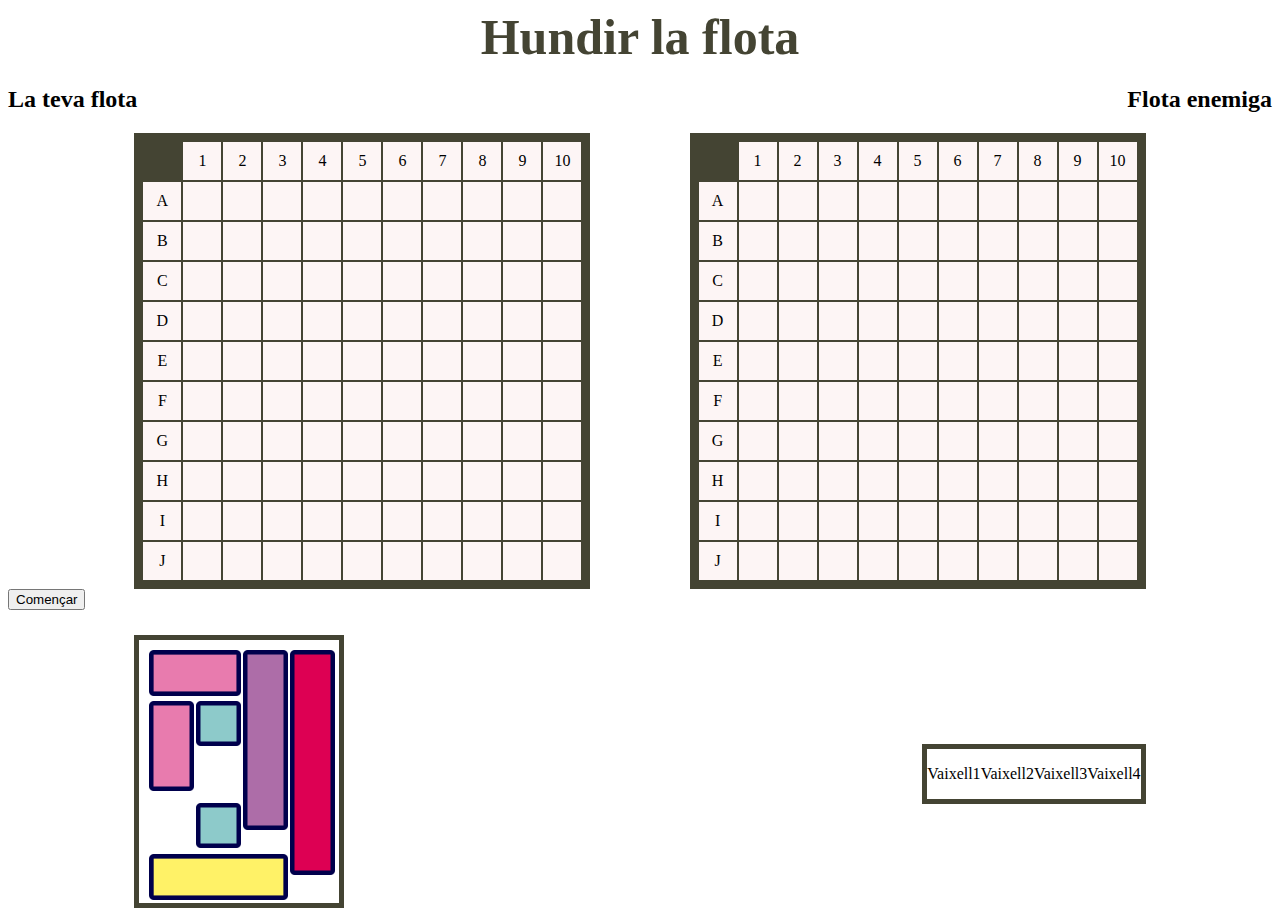
==== index.html @ cee7836c "vaixells ia" ====
<!DOCTYPE html>
<html lang="es">
<head>
    <meta charset="UTF-8">
    <meta http-equiv="X-UA-Compatible" content="IE=edge">
    <meta name="viewport" content="width=device-width, initial-scale=1.0">
    <title>Hundir Flota</title>
    <link rel="stylesheet" href="style.css">
    <script src="main.js"></script>
</head>
<body>
    <h1>Hundir la flota</h1>
    <div id="titols">
        <h2>La teva flota</h2>
        <h2>Flota enemiga</h2>
    </div>
    <div id="tauler">
        <div id="divTaula1"></div>
        <div id="divTaula2"></div>
    </div>
    <button id="començar" onclick="començarJoc()">Començar</button>
    <div id="vaixells">
        <div id="vtaula1">
            <div id="divIMG1">
                <img src="imatges/prueba2.png" alt="Vaixell1" id="v1" draggable="true">
            </div>
            <div id="divIMG2">
                <img src="imatges/creuer.png" alt="Vaixell1" id="v2" draggable="true">
            </div>
            <div id="divIMG3">
                <img src="imatges/cuirassat.png" alt="Vaixell1" id="v3" draggable="true">
            </div>
            <div id="divIMG4">
                <img src="imatges/portaavions.png" alt="Vaixell1" id="v4" draggable="true">
            </div>
            <div id="divIMG5">
                <img src="imatges/submari1.png" alt="Vaixell1" id="v5" draggable="true">
            </div>
            <div id="divIMG6">
                <img src="imatges/submari2.png" alt="Vaixell1" id="v6" draggable="true">
            </div>
            <div id="divIMG7">
                <img src="imatges/destructor2.png" alt="Vaixell1" id="v7" draggable="true">
            </div>

    </div>
    
    <div id="vtaula2">
        <p>Vaixell1</p>
        <p>Vaixell2</p>
        <p>Vaixell3</p>
        <p>Vaixell4</p>
    </div>
</body>
</html>
---- style.css ----
h1{
    text-align: center;
    font-family: 'Lobster', cursive;
    font-size: 50px;
    color: #443;
    margin: 0;
    padding: 0;
}
#tauler{
    display: flex;
    flex-direction: row;
    justify-content: space-between;
    align-items: center;
    margin: 0;
    padding: 0;
}
#titols{
    display: flex;
    flex-direction: row;
    justify-content: space-between;
    align-items: center;
    margin: 0;
    padding: 0;
}

table{
    margin: 0;
    table-layout: fixed;
    border: #443 8px solid;
    /* width: 250px; */
    /* height: 250px; */
    /* background-color: #fdf5f5; */
    /* vertical-align: middle; */
    /* text-align: center; */
    /* -webkit-box-sizing: border-box; */
    /* box-sizing: border-box; */
    /* box-shadow: 0px 0px 0px 1px #bdc3c7; */
    background-color: #443;
    border-spacing: 0;
}

td{
    /* border smallest line as posible */
    border: #443 1px solid;
    width:40px;
    height: 40px;
    background-color: #fdf5f5;
    vertical-align: middle;
    text-align: center;
    -webkit-box-sizing: border-box;
    /* box-sizing: border-box; */
    /* box-shadow: 0px 0px 0px 1px #bdc3c7; */
}

#vaixells{
    display: flex;
    flex-direction: row;
    justify-content: space-between;
    align-items: center;
    margin: 0;
    padding: 0;
}
#divTaula1{
    margin-left: 10%;
}
#divTaula2{
    margin-right: 10%;
}
#vtaula1{
    border: #443 5px solid;
    width: 180px;
    /* display: flex;
    flex-direction: row;
    justify-content: space-between;
    align-items: center; */

    padding: 10px;
    margin: 5px;
    margin-top: 2%;
    margin-left: 10%;

    /* grid */
    display: grid;

    grid-template-rows: 20% 20% 20% 20% 20%;
    grid-template-columns: 25% 25% 25% 25%;
    /* grid-gap: 3px; */
    grid-template-areas: 
    "area1 area1 area3 area4"
    "area7 area6 area3 area4"
    "area7 . area3 area4"
    ". area5 area3 area4"
    "area2 area2 area2 area4";
    
    grid-gap: 1%;


}
#vtaula2{
    border: #443 5px solid;
    display: flex;
    flex-direction: row;
    justify-content: space-between;
    align-items: center;
    margin: 0;
    margin-top: 2%;
    padding: 0;
    margin-right: 10%;
}
#divIMG1{
    grid-area: area1;

}
#divIMG2{
    grid-area: area2;

}
#divIMG3{
    grid-area: area3;

}
#divIMG4{
    grid-area: area4;

}
#divIMG5{
    grid-area: area5;

}
#divIMG6{
    grid-area: area6;

}
#divIMG7{
    grid-area: area7;

}

#v1{
    width: 100%;
}
#v2{
    width: 100%;
}
#v3{
    width: 100%;
}
#v4{
    width: 100%;
}
#v5{
    width: 100%;
}
#v6{
    width: 100%;
}
#v7{
    width: 100%;
}

.tdPadre {
    position: relative;
  }
.elementoVertical{
    position: absolute;
    top: 3px;
    left: 2px;
    width: 90%;
    z-index: 1;
  }
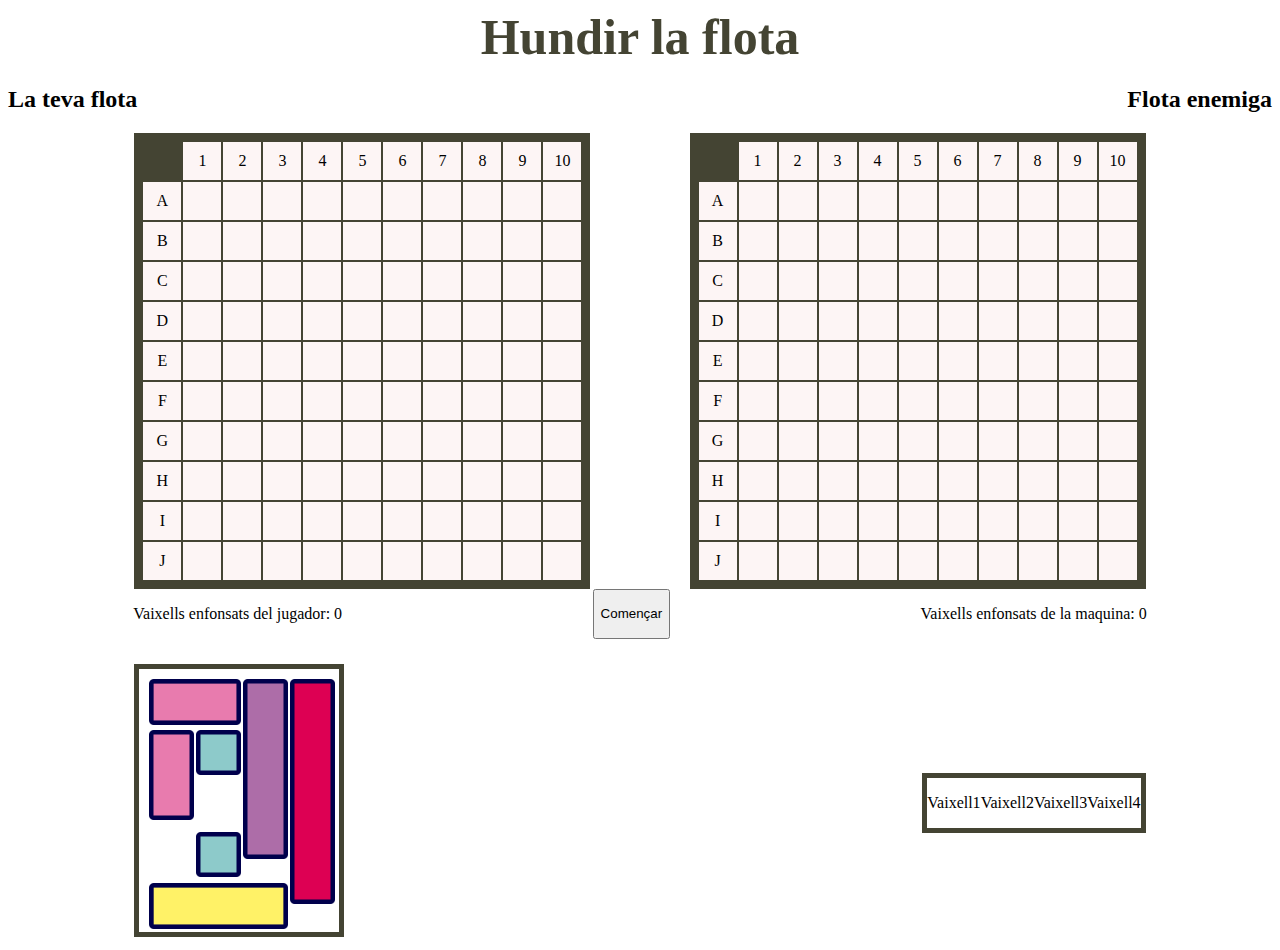
==== commit cf85a54a: "prototype Jugador i puntuació" ====
--- a/index.html
+++ b/index.html
@@ -6,6 +6,7 @@
     <meta name="viewport" content="width=device-width, initial-scale=1.0">
     <title>Hundir Flota</title>
     <link rel="stylesheet" href="style.css">
+    <!-- <script src="taules.js"></script> -->
     <script src="main.js"></script>
 </head>
 <body>
@@ -18,7 +19,11 @@
         <div id="divTaula1"></div>
         <div id="divTaula2"></div>
     </div>
-    <button id="començar" onclick="començarJoc()">Començar</button>
+    <div id="puntuacions">
+        <p>Vaixells enfonsats del jugador: <span id="punt_jug">0</span></p>
+        <button id="començar" onclick="començarJoc()">Començar</button>
+        <p>Vaixells enfonsats de la maquina: <span id="punt_maq">0</span></p>
+    </div>
     <div id="vaixells">
         <div id="vtaula1">
             <div id="divIMG1">
@@ -45,6 +50,9 @@
 
     </div>
     
+    <audio id="audioAgua" src="audios/agua.mp3"></audio>
+    <audio id="audioImp" src="audios/impacto.mp3"></audio>
+    
     <div id="vtaula2">
         <p>Vaixell1</p>
         <p>Vaixell2</p>
--- a/style.css
+++ b/style.css
@@ -1,3 +1,12 @@
+
+.disabled {
+    pointer-events: none;
+  }
+
+  .clicked {
+    background-color: #ccc;
+    cursor: not-allowed;
+  }
 
 h1{
     text-align: center;
@@ -51,6 +60,12 @@
     -webkit-box-sizing: border-box;
     /* box-sizing: border-box; */
     /* box-shadow: 0px 0px 0px 1px #bdc3c7; */
+}
+
+#puntuacions{
+    display: flex;
+    flex-direction: row;
+    justify-content: space-around;
 }
 
 #vaixells{
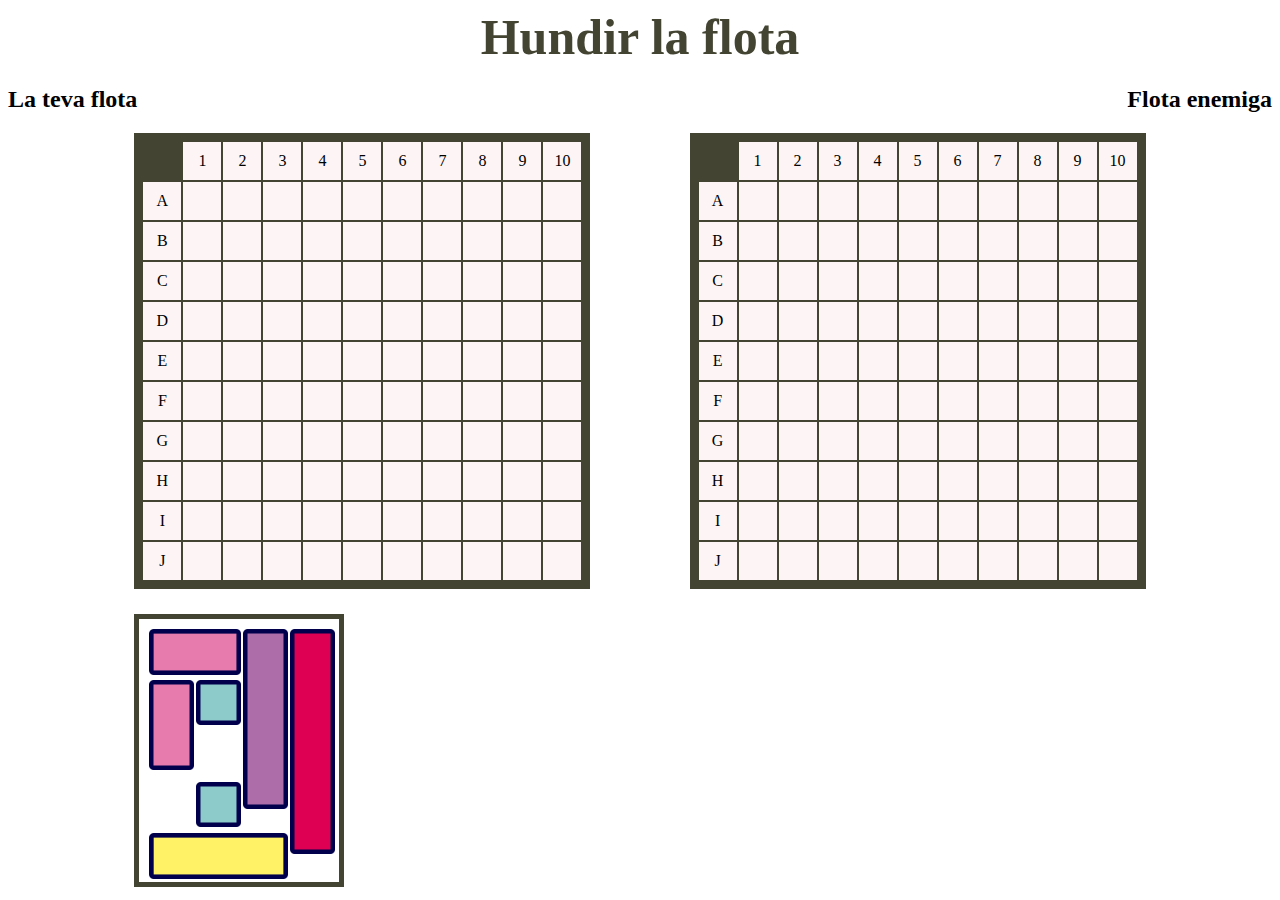
==== commit 7f088e9d: "funcion dinamica, pila, cua" ====
--- a/index.html
+++ b/index.html
@@ -1,5 +1,6 @@
 <!DOCTYPE html>
 <html lang="es">
+
 <head>
     <meta charset="UTF-8">
     <meta http-equiv="X-UA-Compatible" content="IE=edge">
@@ -7,8 +8,10 @@
     <title>Hundir Flota</title>
     <link rel="stylesheet" href="style.css">
     <!-- <script src="taules.js"></script> -->
+    <!-- <script type="module" src="classes.js"></script> -->
     <script src="main.js"></script>
 </head>
+
 <body>
     <h1>Hundir la flota</h1>
     <div id="titols">
@@ -23,6 +26,10 @@
         <p>Vaixells enfonsats del jugador: <span id="punt_jug">0</span></p>
         <button id="començar" onclick="començarJoc()">Començar</button>
         <p>Vaixells enfonsats de la maquina: <span id="punt_maq">0</span></p>
+    </div>
+    <div id="ultimsMoviments">
+        <p id="pUltimMovimentJug">Últim moviment jugador: <span id="ultimMovimentJug"></span></p>
+        <p id="pUltimMovimentIA">Últim moviment IA: <span id="ultimMovimentIA"></span></p>
     </div>
     <div id="vaixells">
         <div id="vtaula1">
@@ -48,16 +55,17 @@
                 <img src="imatges/destructor2.png" alt="Vaixell1" id="v7" draggable="true">
             </div>
 
+        </div>
     </div>
-    
     <audio id="audioAgua" src="audios/agua.mp3"></audio>
     <audio id="audioImp" src="audios/impacto.mp3"></audio>
-    
-    <div id="vtaula2">
+
+    <!-- <div id="vtaula2">
         <p>Vaixell1</p>
         <p>Vaixell2</p>
         <p>Vaixell3</p>
         <p>Vaixell4</p>
-    </div>
+    </div> -->
 </body>
+
 </html>--- a/style.css
+++ b/style.css
@@ -63,9 +63,24 @@
 }
 
 #puntuacions{
-    display: flex;
+    display:none;
     flex-direction: row;
     justify-content: space-around;
+}
+#ultimsMoviments{
+    display:none;
+    flex-direction: row;
+    justify-content: space-around;
+}
+#començar{
+    background-color: #443;
+    color: #fdf5f5;
+    border: #443 1px solid;
+    border-radius: 5px;
+    padding: 5px;
+    margin: 5px;
+    cursor: pointer;
+
 }
 
 #vaixells{
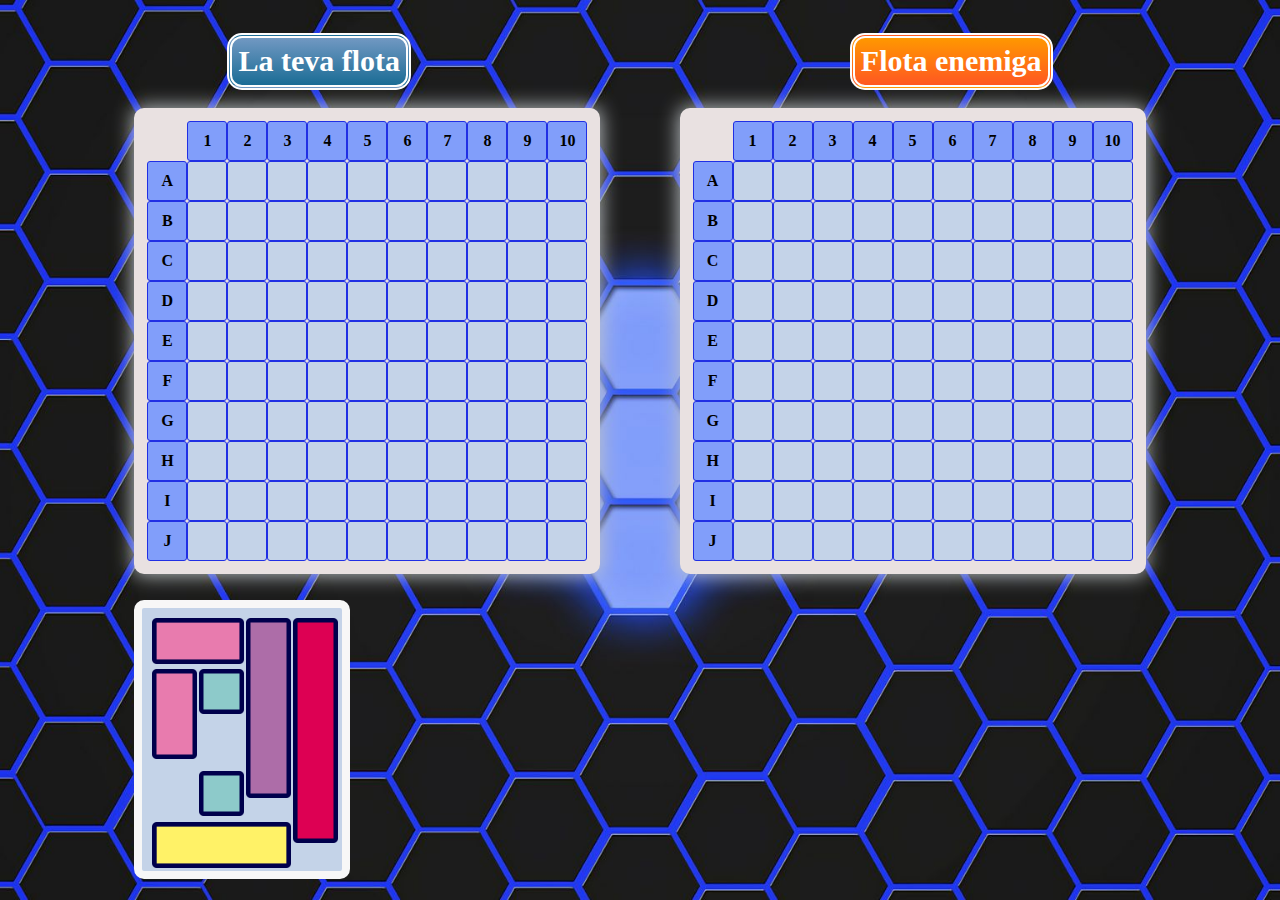
==== commit 9f39a6ea: "mejorar diseño" ====
--- a/index.html
+++ b/index.html
@@ -7,29 +7,35 @@
     <meta name="viewport" content="width=device-width, initial-scale=1.0">
     <title>Hundir Flota</title>
     <link rel="stylesheet" href="style.css">
-    <!-- <script src="taules.js"></script> -->
+    <script type="module" src="taules.js"></script>
     <!-- <script type="module" src="classes.js"></script> -->
-    <script src="main.js"></script>
+    <script type="module" src="main.js"></script>
 </head>
 
 <body>
-    <h1>Hundir la flota</h1>
+    <!-- <h1>Hundir la flota</h1> -->
     <div id="titols">
         <h2>La teva flota</h2>
         <h2>Flota enemiga</h2>
+
     </div>
     <div id="tauler">
         <div id="divTaula1"></div>
         <div id="divTaula2"></div>
     </div>
-    <div id="puntuacions">
-        <p>Vaixells enfonsats del jugador: <span id="punt_jug">0</span></p>
-        <button id="començar" onclick="començarJoc()">Començar</button>
-        <p>Vaixells enfonsats de la maquina: <span id="punt_maq">0</span></p>
+    <div id="info">
+        <div id="puntuacions">
+            <p>Vaixells enfonsats del jugador: <span id="punt_jug">0</span></p>
+            <p>Vaixells enfonsats de la maquina: <span id="punt_maq">0</span></p>
+        </div>
+        <button id="començar">Començar</button>
+        <div id="ultimsMoviments">
+            <p id="pUltimMovimentJug">Últim moviment jugador: <span id="ultimMovimentJug"></span></p>
+            <p id="pUltimMovimentIA">Últim moviment IA: <span id="ultimMovimentIA"></span></p>
+        </div>
     </div>
-    <div id="ultimsMoviments">
-        <p id="pUltimMovimentJug">Últim moviment jugador: <span id="ultimMovimentJug"></span></p>
-        <p id="pUltimMovimentIA">Últim moviment IA: <span id="ultimMovimentIA"></span></p>
+    
+
     </div>
     <div id="vaixells">
         <div id="vtaula1">
--- a/style.css
+++ b/style.css
@@ -1,4 +1,13 @@
-
+body{
+    /* background img */
+    background-image: url("imatges/intento2.jpg");
+    background-repeat: no-repeat;
+    background-size: cover;
+    background-position: center;
+    background-attachment: fixed;
+    /* background-color: #fdf5f5; */
+
+}
 .disabled {
     pointer-events: none;
   }
@@ -12,10 +21,10 @@
     text-align: center;
     font-family: 'Lobster', cursive;
     font-size: 50px;
-    color: #443;
-    margin: 0;
-    padding: 0;
-}
+    color: white;
+    margin: 0;
+    padding: 0;
+}   
 #tauler{
     display: flex;
     flex-direction: row;
@@ -27,60 +36,94 @@
 #titols{
     display: flex;
     flex-direction: row;
-    justify-content: space-between;
-    align-items: center;
-    margin: 0;
-    padding: 0;
-}
-
+    justify-content: space-around;
+    color: white;
+    align-items: center;
+
+    margin-bottom: 1%;
+    padding: 0;
+}
+/* titols first child */
+#titols > *:first-child{
+    font-family: 'Lobster', cursive;
+    font-size: 30px;
+    color: white;
+    background-color: #202Fe4;
+    margin-bottom: 0.5%;
+    padding: 0.5%;
+    border-radius: 15px;
+    border: #fefefe 5px double;
+    background-image: linear-gradient(to bottom, #7198c2, #1a6c95);
+}
+#titols > *:last-child{
+    font-family: 'Lobster', cursive;
+    font-size: 30px;
+    color: white;
+    background-color: #202Fe4;
+    margin-bottom: 0.5%;
+    padding: 0.5%;
+    border-radius: 15px;
+    border: #fefefe 5px double;
+    background-image: linear-gradient(to bottom, #ff9800, #ff5722);
+}
 table{
+    font-weight: bold;
     margin: 0;
     table-layout: fixed;
-    border: #443 8px solid;
-    /* width: 250px; */
-    /* height: 250px; */
-    /* background-color: #fdf5f5; */
-    /* vertical-align: middle; */
-    /* text-align: center; */
-    /* -webkit-box-sizing: border-box; */
-    /* box-sizing: border-box; */
-    /* box-shadow: 0px 0px 0px 1px #bdc3c7; */
-    background-color: #443;
+    border: #e9e1e1 13px solid;
+    background-color: #e9e1e1 !important;
     border-spacing: 0;
+    border-radius: 10px;
+    box-shadow: 0px 0px 20px 1px #bdc3c7;
 }
 
 td{
-    /* border smallest line as posible */
-    border: #443 1px solid;
+   border:#202Fe4 1px solid;
     width:40px;
     height: 40px;
-    background-color: #fdf5f5;
+    background-color: #c4d3e8;
+    
     vertical-align: middle;
     text-align: center;
     -webkit-box-sizing: border-box;
-    /* box-sizing: border-box; */
-    /* box-shadow: 0px 0px 0px 1px #bdc3c7; */
-}
-
+    border-radius: 3px;
+}
+.headTaula{
+    background-color: #819efa;
+}
+#info{
+    display:none;
+    width : 75%;
+    margin: 0 auto;
+    margin-top : 2%;
+    font-family: 'Lobster', cursive;
+    font-size: 15px;
+    color: white;
+    background-color: #e9e1e1;
+    margin-bottom: 0.5%;
+    padding: 0.5%;
+    border-radius: 15px;
+    border: #fefefe 5px double;
+    background-image: linear-gradient(to bottom, #7198c2, #1a6c95);
+}
 #puntuacions{
     display:none;
     flex-direction: row;
     justify-content: space-around;
 }
+
 #ultimsMoviments{
     display:none;
     flex-direction: row;
     justify-content: space-around;
 }
 #començar{
+    display:none;
     background-color: #443;
     color: #fdf5f5;
     border: #443 1px solid;
     border-radius: 5px;
-    padding: 5px;
-    margin: 5px;
-    cursor: pointer;
-
+    margin-left: 46%;
 }
 
 #vaixells{
@@ -98,7 +141,9 @@
     margin-right: 10%;
 }
 #vtaula1{
-    border: #443 5px solid;
+    border: #f7f7f7 8px solid;
+    background-color: #c4d3e8;
+    border-radius: 10px;
     width: 180px;
     /* display: flex;
     flex-direction: row;
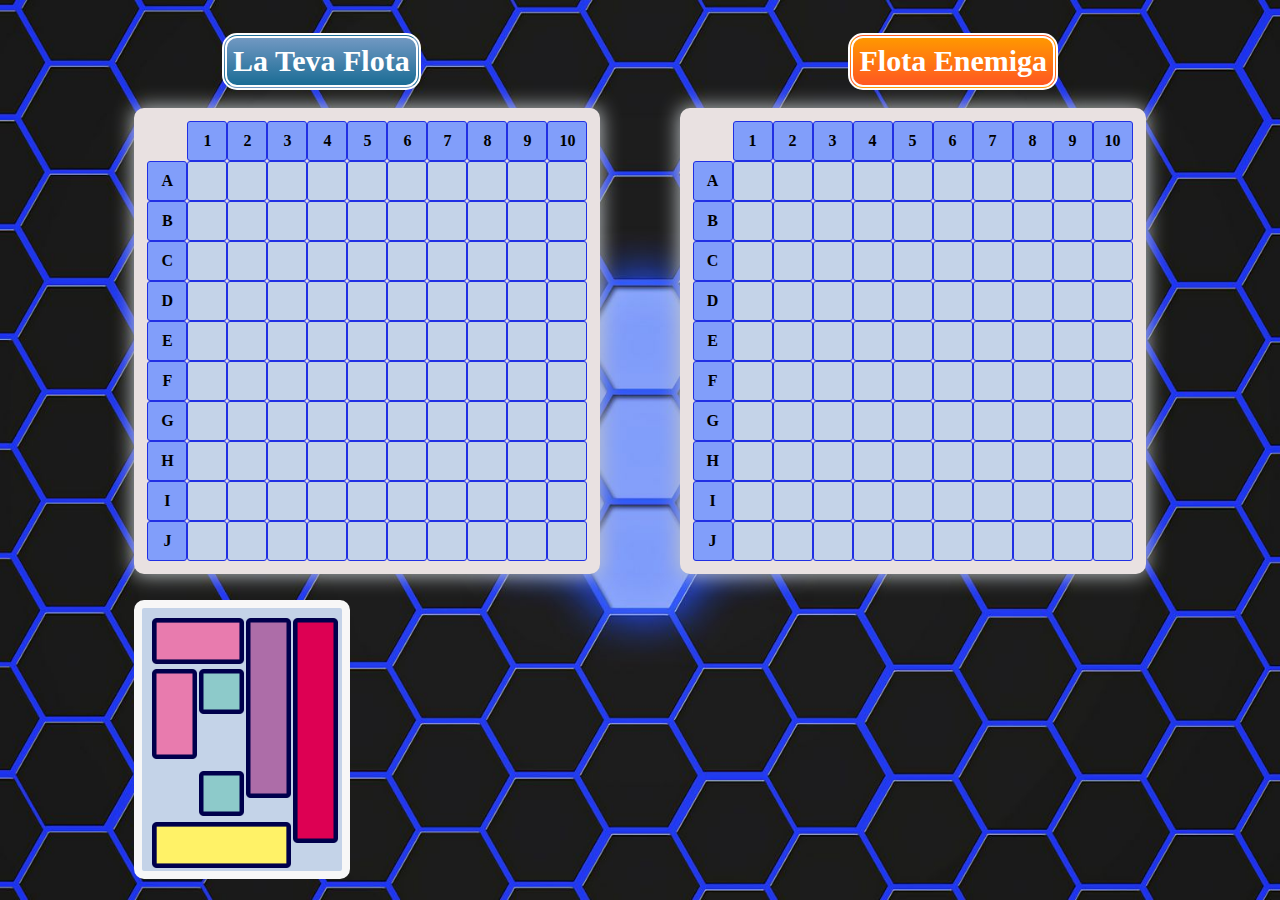
==== commit 854ab317: "expressió regular" ====
--- a/index.html
+++ b/index.html
@@ -15,8 +15,8 @@
 <body>
     <!-- <h1>Hundir la flota</h1> -->
     <div id="titols">
-        <h2>La teva flota</h2>
-        <h2>Flota enemiga</h2>
+        <h2 id="titolJug">la teva flota</h2>
+        <h2 id="titolMaq">flota enemiga</h2>
 
     </div>
     <div id="tauler">
